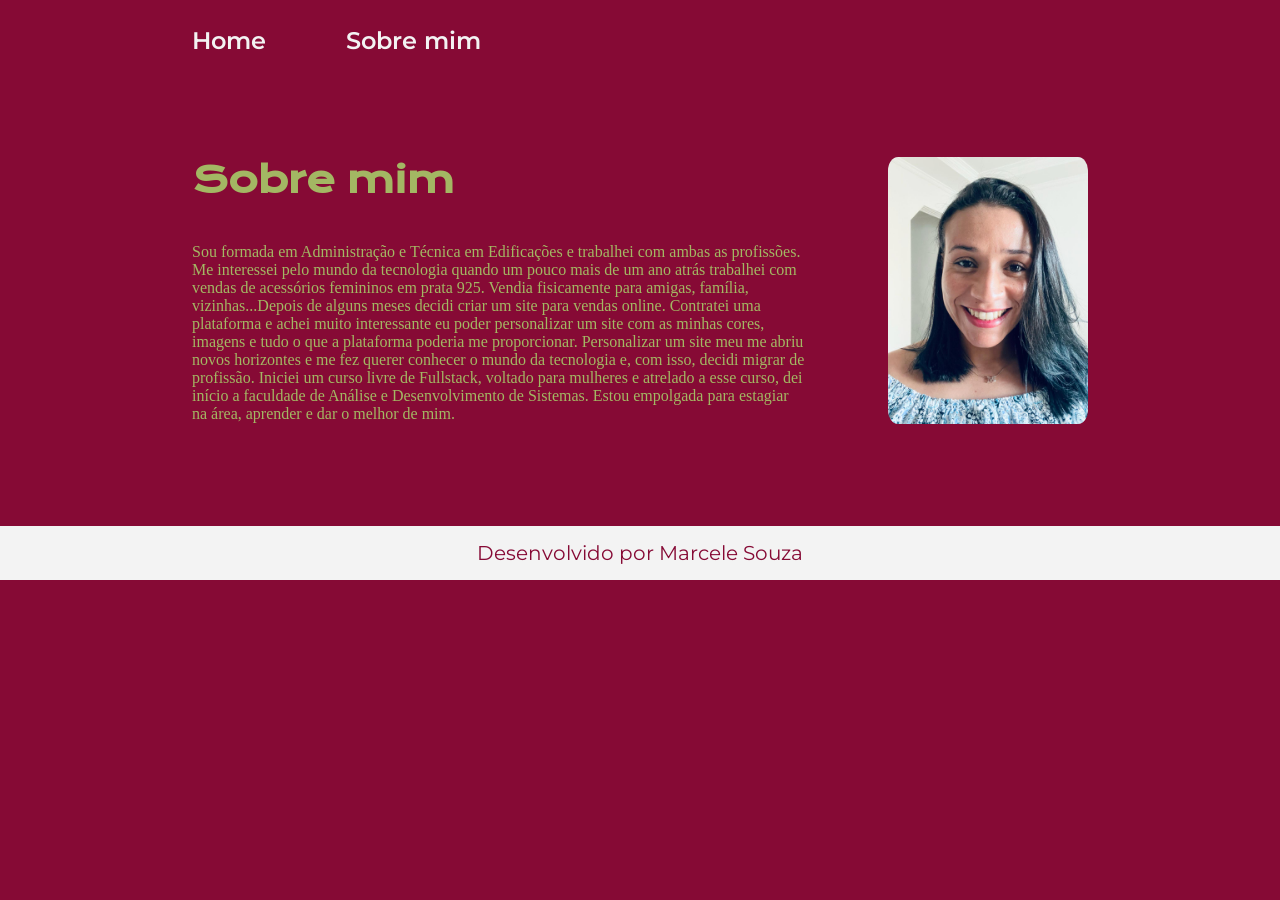
==== about.html @ 4a9afd30 "Projeto Finalizado" ====
<!DOCTYPE html>
<html lang="pt-br">
<head>
    <meta charset="UTF-8">
    <meta name="viewport" content="width=device-width, initial-scale=1.0">
    <title>Sobre mim</title>
    <link rel="stylesheet" href="./styles/style.css">
</head>
<body>
    <header  class="cabecalho">
            <nav class="cabecalho__menu">
                <a class="cabecalho__menu__link" href="index.html">Home</a> 
                <a class="cabecalho__menu__link" href="about.html">Sobre mim</a>
            </nav>
    </header>

    <main class="apresentacao">
        <section class="apresentacao__conteudo">
            <h1 class="apresentacao__conteudo__titulo">Sobre mim</h1>
            <p class="apresentacao__conteudo__texto">Sou formada em Administração e Técnica em Edificações e trabalhei com ambas as profissões. Me interessei pelo mundo da tecnologia quando um pouco mais de um ano atrás trabalhei com vendas de acessórios femininos em prata 925. Vendia fisicamente para amigas, família, vizinhas...Depois de alguns meses decidi criar um site para vendas online. Contratei uma plataforma e achei muito interessante eu poder personalizar um site com as minhas cores, imagens e tudo o que a plataforma poderia me proporcionar. Personalizar um site meu me abriu novos horizontes e me fez querer conhecer o mundo da tecnologia e, com isso, decidi migrar de profissão. Iniciei um curso livre de Fullstack, voltado para mulheres e atrelado a esse curso, dei início a faculdade de Análise e Desenvolvimento de Sistemas. Estou empolgada para estagiar na área, aprender e dar o melhor de mim.</p>
        </section>
        <img src="/img/imagem.jpeg" width="200"  alt= "Foto da Marcele">
    </main>

    <footer class="rodape">
        <p>Desenvolvido por Marcele Souza</p>
    </footer>
</body>
</html>
---- styles/style.css ----
@import url('https://fonts.googleapis.com/css2?family=Kdam+Thmor+Pro&family=Krona+One&family=Montserrat:wght@400;600&display=swap');

:root{
    --corprimaria:#860A35;
    --corsecundaria:#A3B763;
    --corterciaria:#F3F3F3;
    --corhover:#AF2655;

    --fonteprimaria: 'Krona One', sans-serif;
    --fontesecundaria:'Montserrat', sans-serif;
}

*{
    margin: 0;
    padding: 0;
}

body{
    box-sizing: border-box;
    background-color:var(--corprimaria);
    color: var(--corsecundaria);
}

.cabecalho{
    padding: 2% 0% 0% 15%;

}

.cabecalho__menu{
    display: flex;
    gap: 80px;

}

.cabecalho__menu__link{
    font-family: var(--fontesecundaria);
    font-size: 24px;
    font-weight: 600;
    color: var(--corterciaria);
    text-decoration: none;
}

img{
    border-radius: 5%;
    box-shadow: inset; 
  
} 

.apresentacao{
    margin: 8% 15%;
    display:flex;
    align-items: center;
    justify-content: space-between;
}

.apresentacao__conteudo{
    width: 615px;
    display: flex;
    flex-direction: column;
    gap: 40px;
}

.titulo-destaque{
    color: var(--corterciaria);
}

.apresentacao__conteudo__titulo{
    font-family: var(--fonteprimaria);
    font-size: 36px;
}

.apresentacao__conteudo__titulo__texto{
    font-size: 24px;
    font-family: var(--fontesecundaria);
}

.apresentacao__links{
    flex-direction: column;
    display: flex;
    justify-content: space-between;
    align-items: center;
    gap: 32px;
}

.apresentacao__links__subtitulo{
    font-family: var(--fonteprimaria);
    font-weight: 400;
    font-size: 24px;
}

.apresentacao__links__link{
   display: flex;
   justify-content: center;
   gap: 16px;
   border: 2px solid var(--corterciaria);
   width: 378px;
   text-align: center;
   border-radius: 8px;
   font-size: 24px;
   font-weight: 600;
   padding: 21.5 0;
   text-decoration: none;
   color: var(--corsecundaria);
   font-family: var(--fontesecundaria); 
}

.apresentacao__links__link:hover{
    background-color: var(--corhover);
}

.rodape{
    color:var(--corprimaria);
    background-color:var(--corterciaria);
    padding: 15px;
    text-align: center;
    font-family: 'Montserrat', sans-serif;
    font-size: 20px;
    font-weight: 400;
}
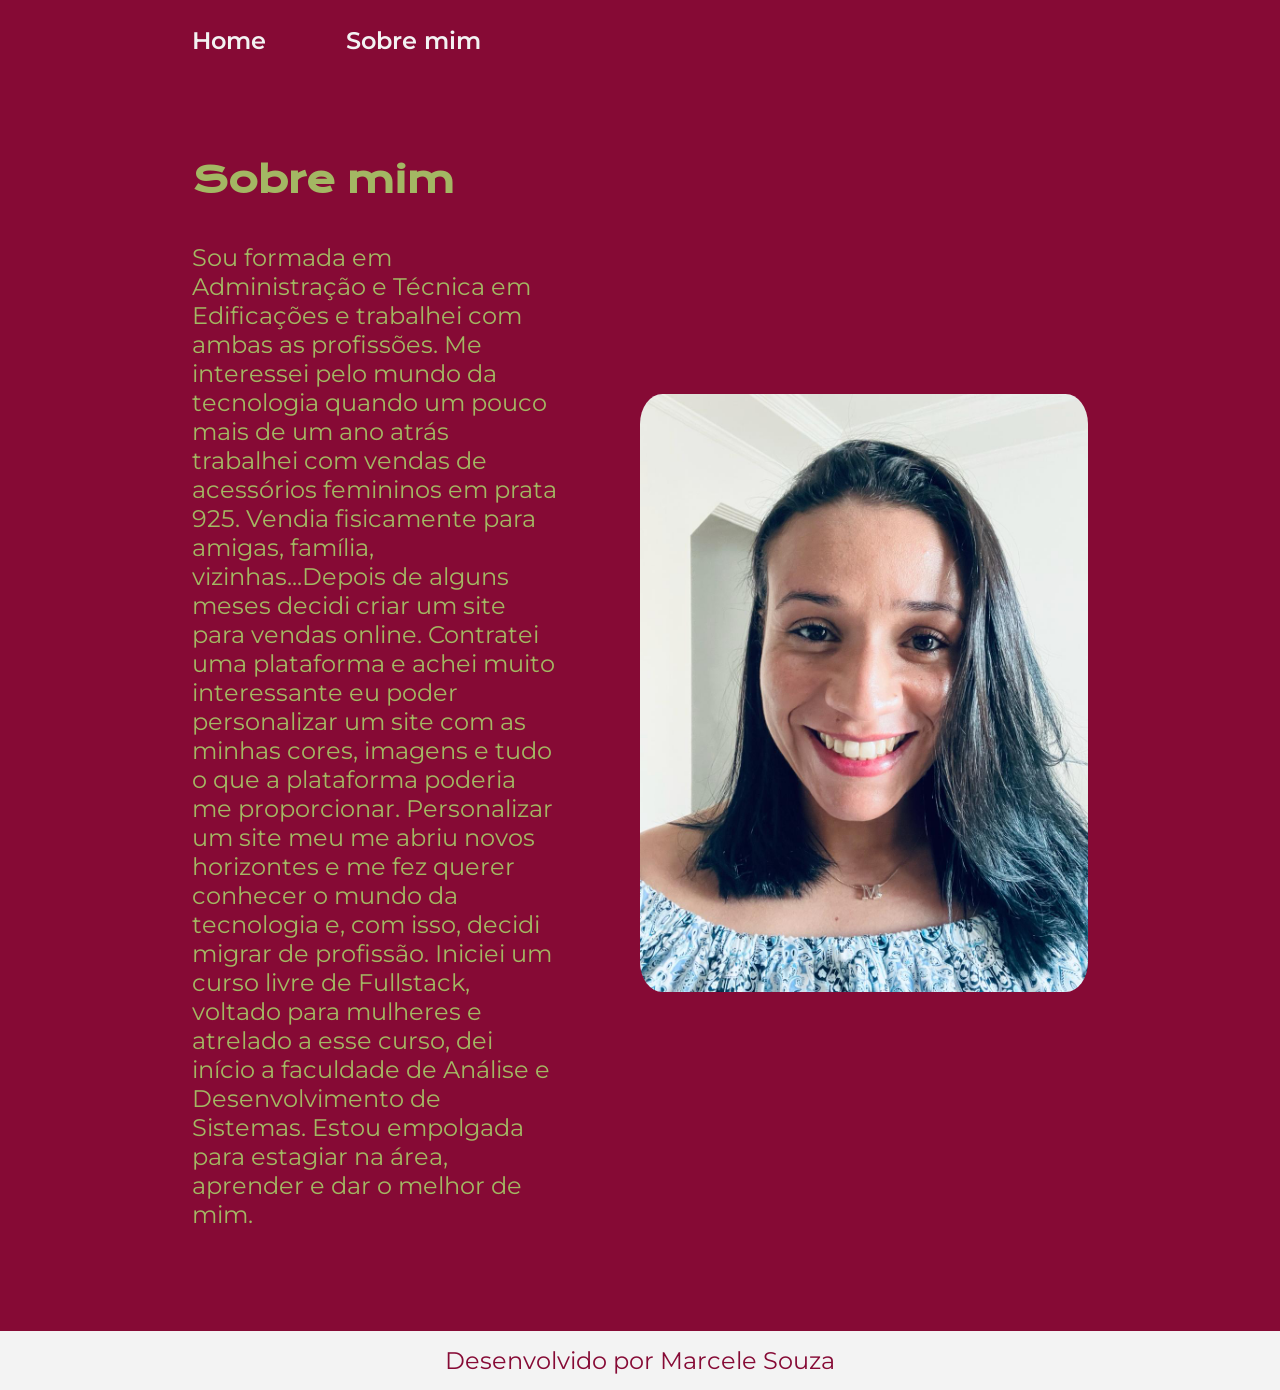
==== commit e97f2438: "projeto finalizado" ====
--- a/about.html
+++ b/about.html
@@ -19,7 +19,7 @@
             <h1 class="apresentacao__conteudo__titulo">Sobre mim</h1>
             <p class="apresentacao__conteudo__texto">Sou formada em Administração e Técnica em Edificações e trabalhei com ambas as profissões. Me interessei pelo mundo da tecnologia quando um pouco mais de um ano atrás trabalhei com vendas de acessórios femininos em prata 925. Vendia fisicamente para amigas, família, vizinhas...Depois de alguns meses decidi criar um site para vendas online. Contratei uma plataforma e achei muito interessante eu poder personalizar um site com as minhas cores, imagens e tudo o que a plataforma poderia me proporcionar. Personalizar um site meu me abriu novos horizontes e me fez querer conhecer o mundo da tecnologia e, com isso, decidi migrar de profissão. Iniciei um curso livre de Fullstack, voltado para mulheres e atrelado a esse curso, dei início a faculdade de Análise e Desenvolvimento de Sistemas. Estou empolgada para estagiar na área, aprender e dar o melhor de mim.</p>
         </section>
-        <img src="/img/imagem.jpeg" width="200"  alt= "Foto da Marcele">
+        <img class="apresentacao__imagem" src="./img/imagem.jpeg" alt= "Foto da Marcele">
     </main>
 
     <footer class="rodape">
--- a/styles/style.css
+++ b/styles/style.css
@@ -34,7 +34,7 @@
 
 .cabecalho__menu__link{
     font-family: var(--fontesecundaria);
-    font-size: 24px;
+    font-size: 1.5rem;
     font-weight: 600;
     color: var(--corterciaria);
     text-decoration: none;
@@ -42,7 +42,8 @@
 
 img{
     border-radius: 5%;
-    box-shadow: inset; 
+    
+  
   
 } 
 
@@ -51,10 +52,11 @@
     display:flex;
     align-items: center;
     justify-content: space-between;
+    gap: 82px;
 }
 
 .apresentacao__conteudo{
-    width: 615px;
+    width: 50%;
     display: flex;
     flex-direction: column;
     gap: 40px;
@@ -66,15 +68,15 @@
 
 .apresentacao__conteudo__titulo{
     font-family: var(--fonteprimaria);
-    font-size: 36px;
+    font-size: 2.25rem;
 }
 
-.apresentacao__conteudo__titulo__texto{
-    font-size: 24px;
+.apresentacao__conteudo__texto{
+    font-size: 1.5rem;
     font-family: var(--fontesecundaria);
 }
 
-.apresentacao__links{
+.apresentacao__links__subtitulo{
     flex-direction: column;
     display: flex;
     justify-content: space-between;
@@ -85,18 +87,18 @@
 .apresentacao__links__subtitulo{
     font-family: var(--fonteprimaria);
     font-weight: 400;
-    font-size: 24px;
+    font-size: 1.5rem;
 }
 
-.apresentacao__links__link{
+.apresentacao__links__navegacao{
    display: flex;
    justify-content: center;
    gap: 16px;
    border: 2px solid var(--corterciaria);
-   width: 378px;
+   width: 50%;
    text-align: center;
    border-radius: 8px;
-   font-size: 24px;
+   font-size: 1.5rem;
    font-weight: 600;
    padding: 21.5 0;
    text-decoration: none;
@@ -104,8 +106,12 @@
    font-family: var(--fontesecundaria); 
 }
 
-.apresentacao__links__link:hover{
+.apresentacao__links__navegacao:hover{
     background-color: var(--corhover);
+}
+
+.apresentacao__imagem{
+    width: 50%;
 }
 
 .rodape{
@@ -114,6 +120,25 @@
     padding: 15px;
     text-align: center;
     font-family: 'Montserrat', sans-serif;
-    font-size: 20px;
+    font-size: 1.5rem;
     font-weight: 400;
 }
+
+@media (max-width: 1200px){
+    .cabecalho{
+        padding: 10%;
+    }
+
+    .cabecalho__menu{
+        justify-content: center;
+    }
+
+    .apresentacao{
+        flex-direction: column-reverse;
+        padding: 5%;
+    }
+
+    .apresentacao__conteudo{
+        width: auto;
+    }
+}
